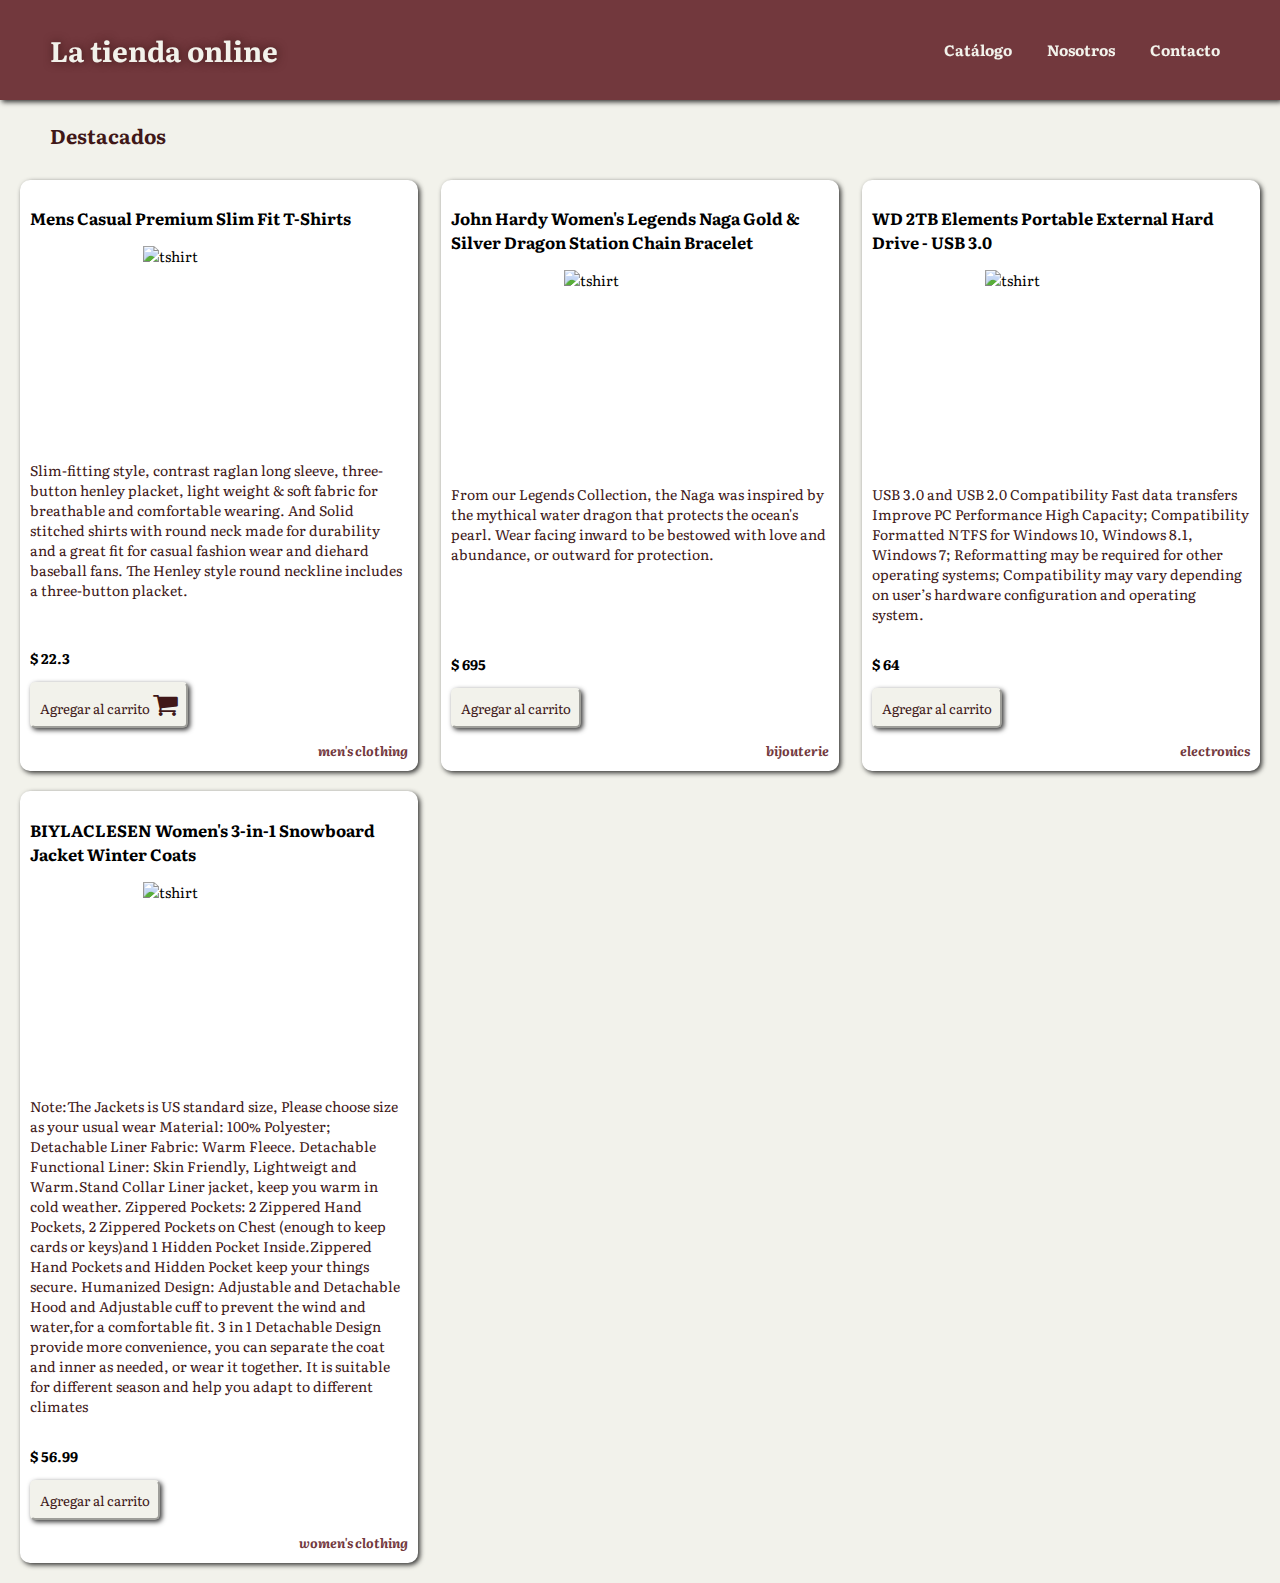
==== index.html @ 32655e82 "Test1 - ecom   Js Front" ====
<!DOCTYPE html>
<html lang="en">
<head>
    <meta charset="UTF-8">
    <meta name="viewport" content="width=device-width, initial-scale=1.0">
    <link rel="stylesheet" href="style.css">
    <link rel="preconnect" href="https://fonts.googleapis.com">
    <link rel="preconnect" href="https://fonts.gstatic.com" crossorigin>
    <link href="https://fonts.googleapis.com/css2?family=Literata:ital,opsz,wght@0,7..72,200..900;1,7..72,200..900&family=Montserrat:ital,wght@0,100..900;1,100..900&family=Quicksand:wght@300..700&display=swap" rel="stylesheet">

    <link rel="icon" type="image/x-icon" href="/img/shopping_bag_24dp.svg">
    <link rel="stylesheet" href=
    "https://cdnjs.cloudflare.com/ajax/libs/font-awesome/4.7.0/css/font-awesome.min.css">


    <title>Tienda Online</title>
</head>

<body>
    <header>
    <h1 class="tituloppal">La tienda online </h1>
    <nav>
        <ul>
            <li><div class="dropdown"><p>Catálogo</p>
                <div class="contenido">
                    <a href="mujeres.html">Indumentaria Femenina</a>
                    <a href="hombres.html">Indumentaria Masculina</a>
                    <a href="electronics.html">Tecnologia</a>
                    <a href="joyeria.html">Joyería</a>
                   
                </div> 


                </div></li>
            <li><a href="#nosotros">Nosotros</a></li>
            <li><a href="/contacto.html">Contacto</a></li>
        </ul>
    </nav>
        
 </header>

    <p class="titDisplay">Destacados</p>


    <div class="contenedor">

         <div class="productoCard">
            <h3 id="nombreproducto">Mens Casual Premium Slim Fit T-Shirts</h3> 
            <img src="https://fakestoreapi.com/img/71-3HjGNDUL._AC_SY879._SX._UX._SY._UY_.jpg" alt="tshirt" id="imgprodu">
            <p class="descripcion">Slim-fitting style, contrast raglan long sleeve, three-button henley placket, light weight & soft fabric for breathable and comfortable wearing. And Solid stitched shirts with round neck made for durability and a great fit for casual fashion wear and diehard baseball fans. The Henley style round neckline includes a three-button placket.
    </p>
            <p class="precio">$ 22.3</p>    
        

            <div class="footercontenedor">
            
                <button>Agregar al carrito <i class="fa fa-shopping-cart fa-2x" aria-hidden="true"></i></button>
                <p class="categoria">men's clothing</p>
                
            </div>

                

         </div>   


         <div class="productoCard">
            <h3 id="nombreproducto">John Hardy Women's Legends Naga Gold & Silver Dragon Station Chain Bracelet</h3> 
            <img src="https://fakestoreapi.com/img/71pWzhdJNwL._AC_UL640_QL65_ML3_.jpg" alt="tshirt" id="imgprodu">
            <p class="descripcion">From our Legends Collection, the Naga was inspired by the mythical water dragon that protects the ocean's pearl. Wear facing inward to be bestowed with love and abundance, or outward for protection.</p>
            <p class="precio"> $ 695</p>    
           


            <div class="footercontenedor">
            
                <button> Agregar al carrito</button>
                <p class="categoria">bijouterie</p>
                
            </div>

                

         </div>
         
         


         <div class="productoCard">
            <h3 id="nombreproducto">WD 2TB Elements Portable External Hard Drive - USB 3.0</h3> 
            <img src="https://fakestoreapi.com/img/61IBBVJvSDL._AC_SY879_.jpg" alt="tshirt" id="imgprodu">
            <p class="descripcion">USB 3.0 and USB 2.0 Compatibility Fast data transfers Improve PC Performance High Capacity; Compatibility Formatted NTFS for Windows 10, Windows 8.1, Windows 7; Reformatting may be required for other operating systems; Compatibility may vary depending on user’s hardware configuration and operating system.</p>
            <p class="precio">$ 64</p>    
       


            <div class="footercontenedor">
            
                <button> Agregar al carrito</button>
                <p class="categoria">electronics</p>
                
            </div>

                

         </div>   


         <div class="productoCard">
            <h3 id="nombreproducto">BIYLACLESEN Women's 3-in-1 Snowboard Jacket Winter Coats</h3> 
            <img src="https://fakestoreapi.com/img/51Y5NI-I5jL._AC_UX679_.jpg" alt="tshirt" id="imgprodu">
            <p class="descripcion">Note:The Jackets is US standard size, Please choose size as your usual wear Material: 100% Polyester; Detachable Liner Fabric: Warm Fleece. Detachable Functional Liner: Skin Friendly, Lightweigt and Warm.Stand Collar Liner jacket, keep you warm in cold weather. Zippered Pockets: 2 Zippered Hand Pockets, 2 Zippered Pockets on Chest (enough to keep cards or keys)and 1 Hidden Pocket Inside.Zippered Hand Pockets and Hidden Pocket keep your things secure. Humanized Design: Adjustable and Detachable Hood and Adjustable cuff to prevent the wind and water,for a comfortable fit. 3 in 1 Detachable Design provide more convenience, you can separate the coat and inner as needed, or wear it together. It is suitable for different season and help you adapt to different climates</p>
            <p class="precio">$ 56.99</p>    
            
            <div class="footercontenedor">
            
                <button> Agregar al carrito</button>
                <p class="categoria">women's clothing</p>

            </div>

            
           
                

         </div>   

















    </div>




    
</body>
</html>
---- style.css ----
:root{
    
    /* paleta de colores */

  --texto: #401818;
  --bgGeneral:#F2F2EB;  
  --bgCard: #A8644B;
  --navbarC:  #72383D;
 

}



body{
  font-family:"Literata";
  font-size: 14px;
  margin: 0; 
  background-color:var(--bgGeneral); 
}

header {
    display: flex;
    justify-content: space-between;
    align-items: center;
    padding: 10px 50px;
    background-color: var(--navbarC);
    color:var(--texto);
    box-shadow: 2px 2px 5px hsla(0, 0%,0%, 0.8);
    position: sticky;
    top: 0;
    z-index: 100;
}

.tituloppal{
    color: var(--bgGeneral);
    text-shadow: var(--texto) 1px 0 10px;
}
.tituloppal a{
    text-decoration: none;
    color: var(--bgGeneral);
}

nav ul {
    list-style: none;
    display: flex; /* Flexbox para alinear horizontalmente los <li> */
    gap: 15px;    /* Espacio entre los <li> */
    padding: 0;
    margin: 0;
}

nav p{

    color:var(--bgGeneral);
    text-decoration: none;
    padding: 5px 10px;
    font-weight: bold;
    font-size: 15px;
    cursor: pointer;
        
}

.dropdown a{
    display: block;
    text-decoration: none;
    padding: 10px 15px;



}

.dropdown .contenido{
    display: none;
    background-color:var(--navbarC);
    position: absolute;
    min-width: 100px;
    box-shadow: 2px 2px 5px hsla(0, 0%,0%, 0.8);



}

.dropdown:hover .contenido{
    display: block;

    

}

nav p:hover{
    background-color: var(--texto);
    border-radius: 4px;

}


nav ul li {
    display: flex; /* Alineación en el centro de cada <li> */
    align-items: center;
    color:var(--texto);
}

nav ul li a {
    color: var(--bgGeneral);
    text-decoration: none;
    padding: 5px 10px;
    font-weight: bold;
    font-size: 15px;
}


nav ul li a:hover {
    background-color:var(--texto);
    border-radius: 4px;
}

.titDisplay{
    margin: 0;
    margin-left: 50px;
    margin-top: 20px;
    margin-bottom: 10px;
    font-size: 20px;
    font-weight: 700;
    color:var(--texto);
    background-color:var(--bgGeneral);

}



.contenedor {
    display: flex;
    flex-wrap: wrap;
    justify-content: space-between;
    padding: 10px;
    background-color:var(--bgGeneral);



}

.productoCard{
    background-color:white;
    display: flex;
    flex-direction: column;
    width: 30%;
    padding: 10px;
    margin: 10px;
    border-radius: 10px;
    box-shadow: 2px 2px 5px hsla(0, 0%,0%, 0.8);
  
}

.productoCard img{
 height: 200px;
 width: 180px;
 padding-left: 30%;
}


.productoCard .precio{
  color: black;
  font-size: 14px;
  font-weight: bolder;
 

} 

.productoCard .categoria{
  font-style: italic;
  font-weight: bolder;
  color: var(--navbarC);
  font-size: small;
  text-align: right;
  margin-bottom: 1px;
}

.productoCard .descripcion{
   color: var(--texto); 
   flex-grow: 1; /* El texto de descripción toma el espacio sobrante */
   margin-bottom: 16px;
   overflow: hidden;
}

.productoCard button{
  background-color: var(--bgGeneral);
  border-color:var(--bgGeneral);
  border-radius: 5px;
  color: var(--texto);
  font-family: inherit;
  padding: 8px;
  cursor: pointer;
  box-shadow: 2px 2px 5px hsla(0, 0%,0%, 0.8);  
}

.productoCard button:hover{
    font-weight: bold;
}

.subBtn{
    background-color: var(--bgGeneral);
    border-color:var(--bgGeneral);
    color: var(--texto);
    font-family: inherit;
    padding: 8px;
    cursor: pointer;
    box-shadow: 2px 2px 5px hsla(0, 0%,0%, 0.8);  
   


}

.subBtn:hover{
    font-weight: bold;
    
}

form input{
    margin-bottom: 5px;
}

form textarea{
    width: 80%;
}




/* pantallas más pequeñas */

@media screen and (max-width: 768px) {

.productoCard{
  width: 100%;  
}



nav ul {
    display:flex;
    flex-direction: column;
    padding: auto;
}
nav p{
  margin: 0;  
}
.titDisplay{
   margin-left: 0; 
   text-align:center

}

}

@media (min-width: 768px) and (max-width: 1200px){


    .productoCard{
        width: 55%;
        margin-left: 25%;  
      }

      .titDisplay{
        margin-left: 0; 
        text-align:center
     
     }  
      


}
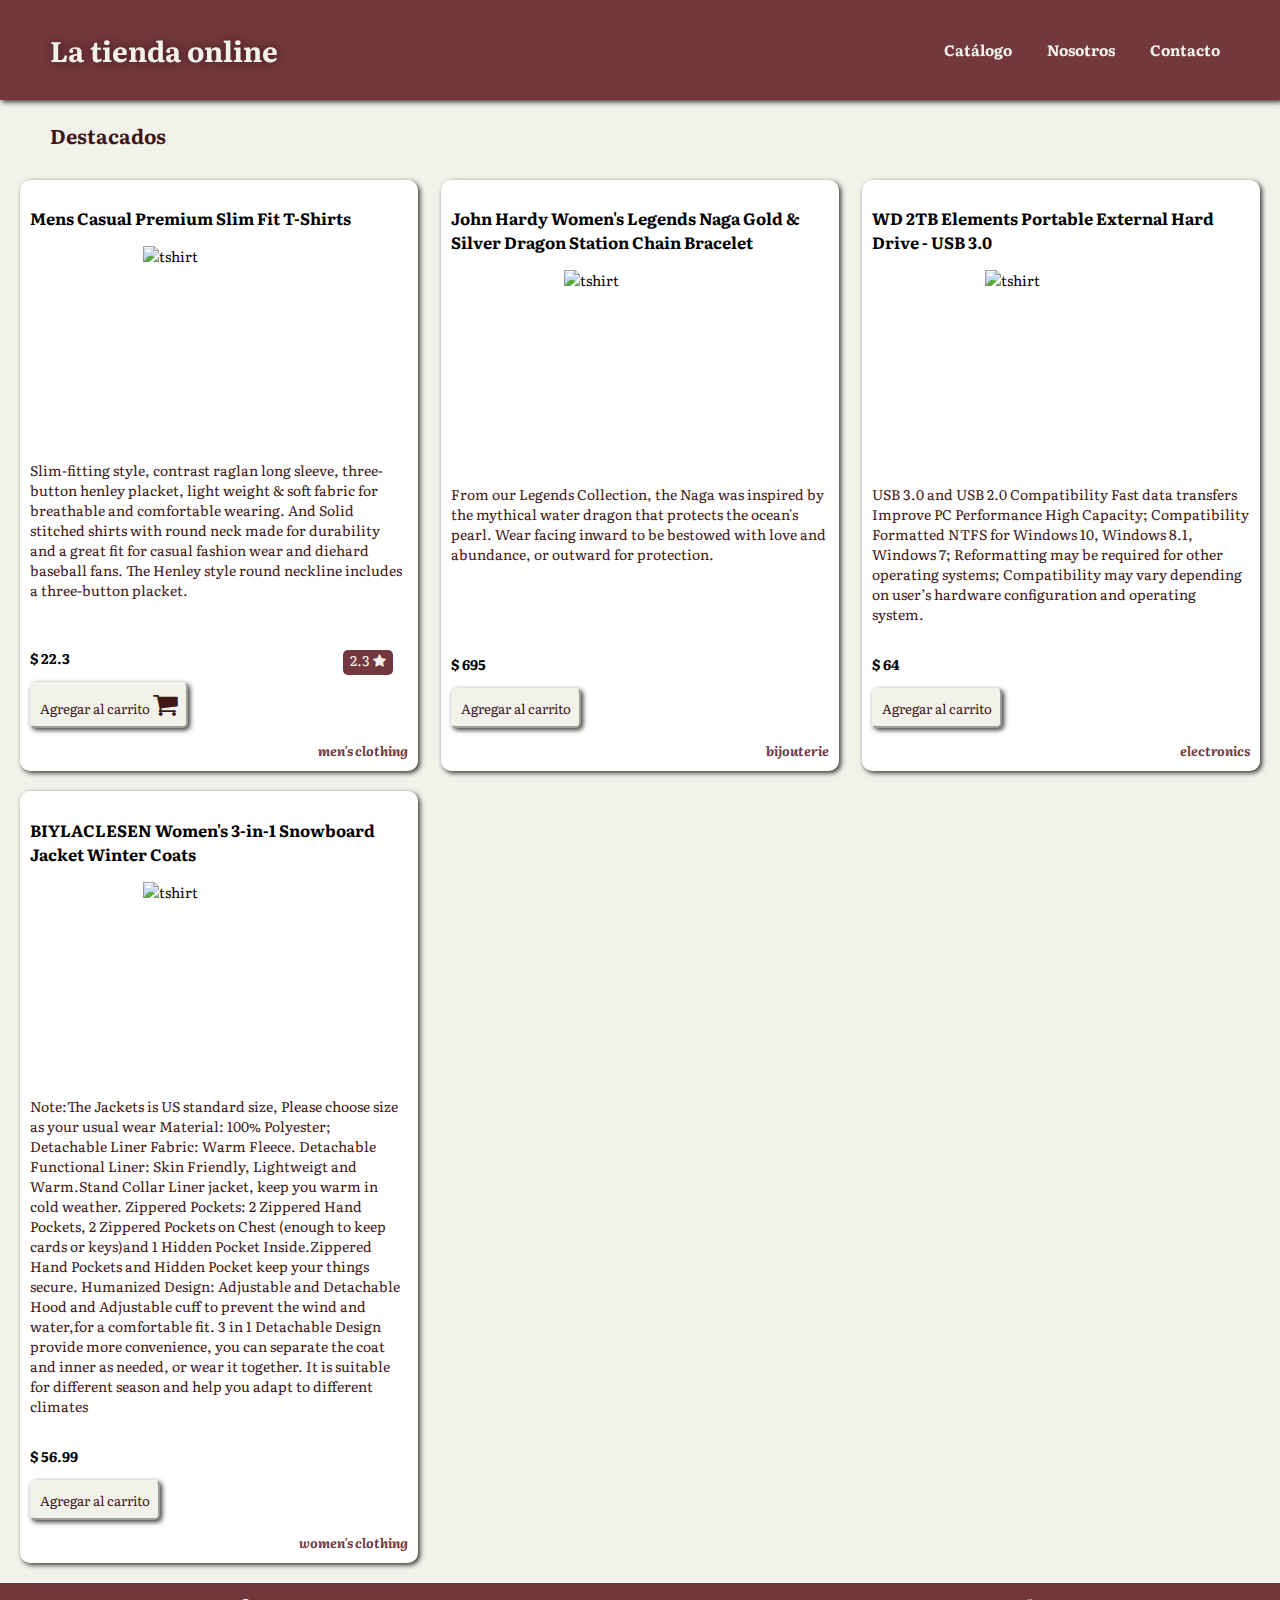
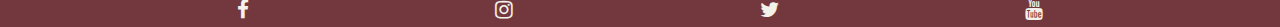
==== commit 1a703051: "Se agregaron mas secciones" ====
--- a/index.html
+++ b/index.html
@@ -7,8 +7,7 @@
     <link rel="preconnect" href="https://fonts.googleapis.com">
     <link rel="preconnect" href="https://fonts.gstatic.com" crossorigin>
     <link href="https://fonts.googleapis.com/css2?family=Literata:ital,opsz,wght@0,7..72,200..900;1,7..72,200..900&family=Montserrat:ital,wght@0,100..900;1,100..900&family=Quicksand:wght@300..700&display=swap" rel="stylesheet">
-
-    <link rel="icon" type="image/x-icon" href="/img/shopping_bag_24dp.svg">
+    <link rel="icon" href="img/shopping_bag_24dp.svg" sizes="any" type="image/svg+xml">
     <link rel="stylesheet" href=
     "https://cdnjs.cloudflare.com/ajax/libs/font-awesome/4.7.0/css/font-awesome.min.css">
 
@@ -32,8 +31,8 @@
 
 
                 </div></li>
-            <li><a href="#nosotros">Nosotros</a></li>
-            <li><a href="/contacto.html">Contacto</a></li>
+            <li><a href="nosotros.html">Nosotros</a></li>
+            <li><a href="contacto.html">Contacto</a></li>
         </ul>
     </nav>
         
@@ -49,8 +48,14 @@
             <img src="https://fakestoreapi.com/img/71-3HjGNDUL._AC_SY879._SX._UX._SY._UY_.jpg" alt="tshirt" id="imgprodu">
             <p class="descripcion">Slim-fitting style, contrast raglan long sleeve, three-button henley placket, light weight & soft fabric for breathable and comfortable wearing. And Solid stitched shirts with round neck made for durability and a great fit for casual fashion wear and diehard baseball fans. The Henley style round neckline includes a three-button placket.
     </p>
+
+           <div class="linea">
             <p class="precio">$ 22.3</p>    
-        
+            <div class="rev"><a href="joyeria.html">2.3 <i class="fa fa-star"></i></a></div>    
+            
+           </div>
+
+           
 
             <div class="footercontenedor">
             
@@ -144,6 +149,15 @@
     </div>
 
 
+    <footer id="sm-footer">
+        <a href="https://www.facebook.com"><i class="fa fa-facebook"></i></a>
+           <a href="https://www.instagram.com"><i class="fa fa-instagram"></i></a>
+           <a href="https://www.twitter.com"><i class="fa fa-twitter"></i></a>
+     <a href="https://youtube.com"><i class="fa fa-youtube"></i></a>
+     
+    </footer>
+
+
 
 
     
--- a/style.css
+++ b/style.css
@@ -18,6 +18,7 @@
   font-size: 14px;
   margin: 0; 
   background-color:var(--bgGeneral); 
+  
 }
 
 header {
@@ -135,10 +136,126 @@
     justify-content: space-between;
     padding: 10px;
     background-color:var(--bgGeneral);
-
-
-
-}
+    
+
+
+
+}
+
+
+.contNos{
+        margin:40px;
+        width: 80%;
+        display: grid;
+        grid-template-columns: 1fr 1fr;
+        grid-template-rows: 300px, 300px;
+        gap: 50px;
+        margin-bottom: 100px;
+        align-self: center;
+        justify-self: center;
+        padding: 15px;
+        
+      }
+
+ 
+            
+ .contNos .txt {
+    
+    
+     padding: 30px;
+     align-self: center;
+     justify-self: center;
+      
+      }
+    
+
+.mapContainer{
+    display: flex;
+    align-self: center;
+    justify-self: center;
+    margin: 0;  
+   
+
+}
+
+.contReviews{
+    display: flex;
+    flex-wrap: wrap;
+    justify-content: space-between;
+    background-color: white;
+    padding: 15px;
+    width: 55%;
+    margin-left: 15px;
+    border-radius: 10px;
+    margin-bottom: 15px;
+    padding-bottom: 55px;
+    
+}
+
+.contReviews h3 {
+  padding-left: 10px;
+}
+
+.cont{
+  display: flex;
+  justify-content: center;
+
+}
+.prodRev{
+  display: grid;
+  grid-template-columns: 1fr 1fr;
+  margin-bottom: 50px;   
+  width: 100%;
+}
+
+.contReviews h3{
+  text-align: center;
+  
+}
+
+
+
+.nombre{
+ font-weight: 700;
+ margin-bottom: 5px;
+}
+
+
+
+.review{
+  padding-top: 55px;
+  gap: 10px;  
+  width: 50%;
+  display: grid;
+  grid-template-areas:  
+  'headRev rating' 
+  'headRev rating'
+  'revTexto revTexto';
+  
+}
+
+.headRev{
+ grid-area: headRev; 
+ 
+ 
+}
+
+.revTexto{
+ grid-area: revTexto;
+ padding-right: 5px;
+  
+}
+
+.rating {
+  grid-area: rating;
+  color: #FFD700; /* Color dorado para las estrellas */
+  font-size: 1.5rem; /* Tamaño de las estrellas */
+  display: flex;
+  align-items: flex-start;
+  gap: 0.2rem;
+  width: 50%;
+}
+
 
 .productoCard{
     background-color:white;
@@ -156,6 +273,35 @@
  height: 200px;
  width: 180px;
  padding-left: 30%;
+}
+
+.productoCard .rev{
+    background-color:var(--navbarC);
+    width: 50px;
+    height: 25px;
+    margin-right: 15px;
+    margin-top: 16px;
+    border-radius: 5px;
+    text-align: center;
+    text-justify: auto;
+    color: var(--bgGeneral);
+    cursor: pointer;
+    
+    
+}
+.rev a{
+  color: var(--bgGeneral);
+  text-decoration: none;
+}
+
+.productoCard .rev:hover{
+    box-shadow: 2px 2px 5px hsla(0, 0%,0%, 0.8);
+    
+
+}
+.txt {
+    padding-right: 1em;
+    padding-left: 2em;
 }
 
 
@@ -198,6 +344,14 @@
     font-weight: bold;
 }
 
+
+.linea {
+    display: flex;
+    justify-content: space-between;
+}
+
+
+
 .subBtn{
     background-color: var(--bgGeneral);
     border-color:var(--bgGeneral);
@@ -224,8 +378,58 @@
     width: 80%;
 }
 
-
-
+.box{
+    width: 400px;
+    height: 276px;
+    background-image: url("/img/shop400x276.jpg");
+    background-size: cover;
+    margin: 0;
+    border: 1px solid var(--navbarC);
+    box-shadow: 2px 2px 5px hsla(0, 0%,0%, 0.8);
+    align-self: center;
+    justify-self: center;
+
+}
+
+.txtimg{
+    position: relative;
+    top: 2px;
+    left:10px;
+    font-family: inherit;
+    font-weight: bold;
+    color: var(--texto);
+    padding-bottom: 0;
+    text-shadow: 2px 2px 5px hsla(0, 0%,0%, 0.4); ;
+
+}
+
+
+#sm-footer {
+    
+    bottom: 0; 
+    background-color: var(--navbarC);
+    width: 100vw; 
+    height: 2.1em; 
+    display: flex;
+    justify-content: space-evenly;
+    font-size: 1.3rem; 
+    
+  }
+  
+  #sm-footer a {
+    color: var(--bgGeneral); 
+    text-decoration: none;
+    padding: 10px; 
+  }
+  
+
+  
+
+
+
+
+
+  
 
 /* pantallas más pequeñas */
 
@@ -235,6 +439,24 @@
   width: 100%;  
 }
 
+.box{
+  margin: 0;  
+  
+}
+
+.contNos{
+  margin:10px;
+  width: 80%;  
+  grid-template-columns: repeat(1,1fr);
+  padding: 0;
+}
+
+.mapContainer{
+     
+    display: flex;
+    margin-left: 25px;
+   
+}
 
 
 nav ul {
@@ -250,6 +472,16 @@
    text-align:center
 
 }
+
+.contReviews{
+  flex-direction: column;
+  width: 75%;
+}
+
+.review{
+  width: 100%;
+}
+
 
 }
 
@@ -266,7 +498,27 @@
         text-align:center
      
      }  
+     .mapContainer{
+  
+        display: flex;
+        margin-left: 300px;
+       
+    }
+    
+     
+
       
+      .contNos{
+        margin:10px;
+        width: 80%;
+        grid-template-columns: 100%;
+        justify-content: center;
+        margin: 0;
+        padding: 0;
+      }
+      
+
+
 
 
 }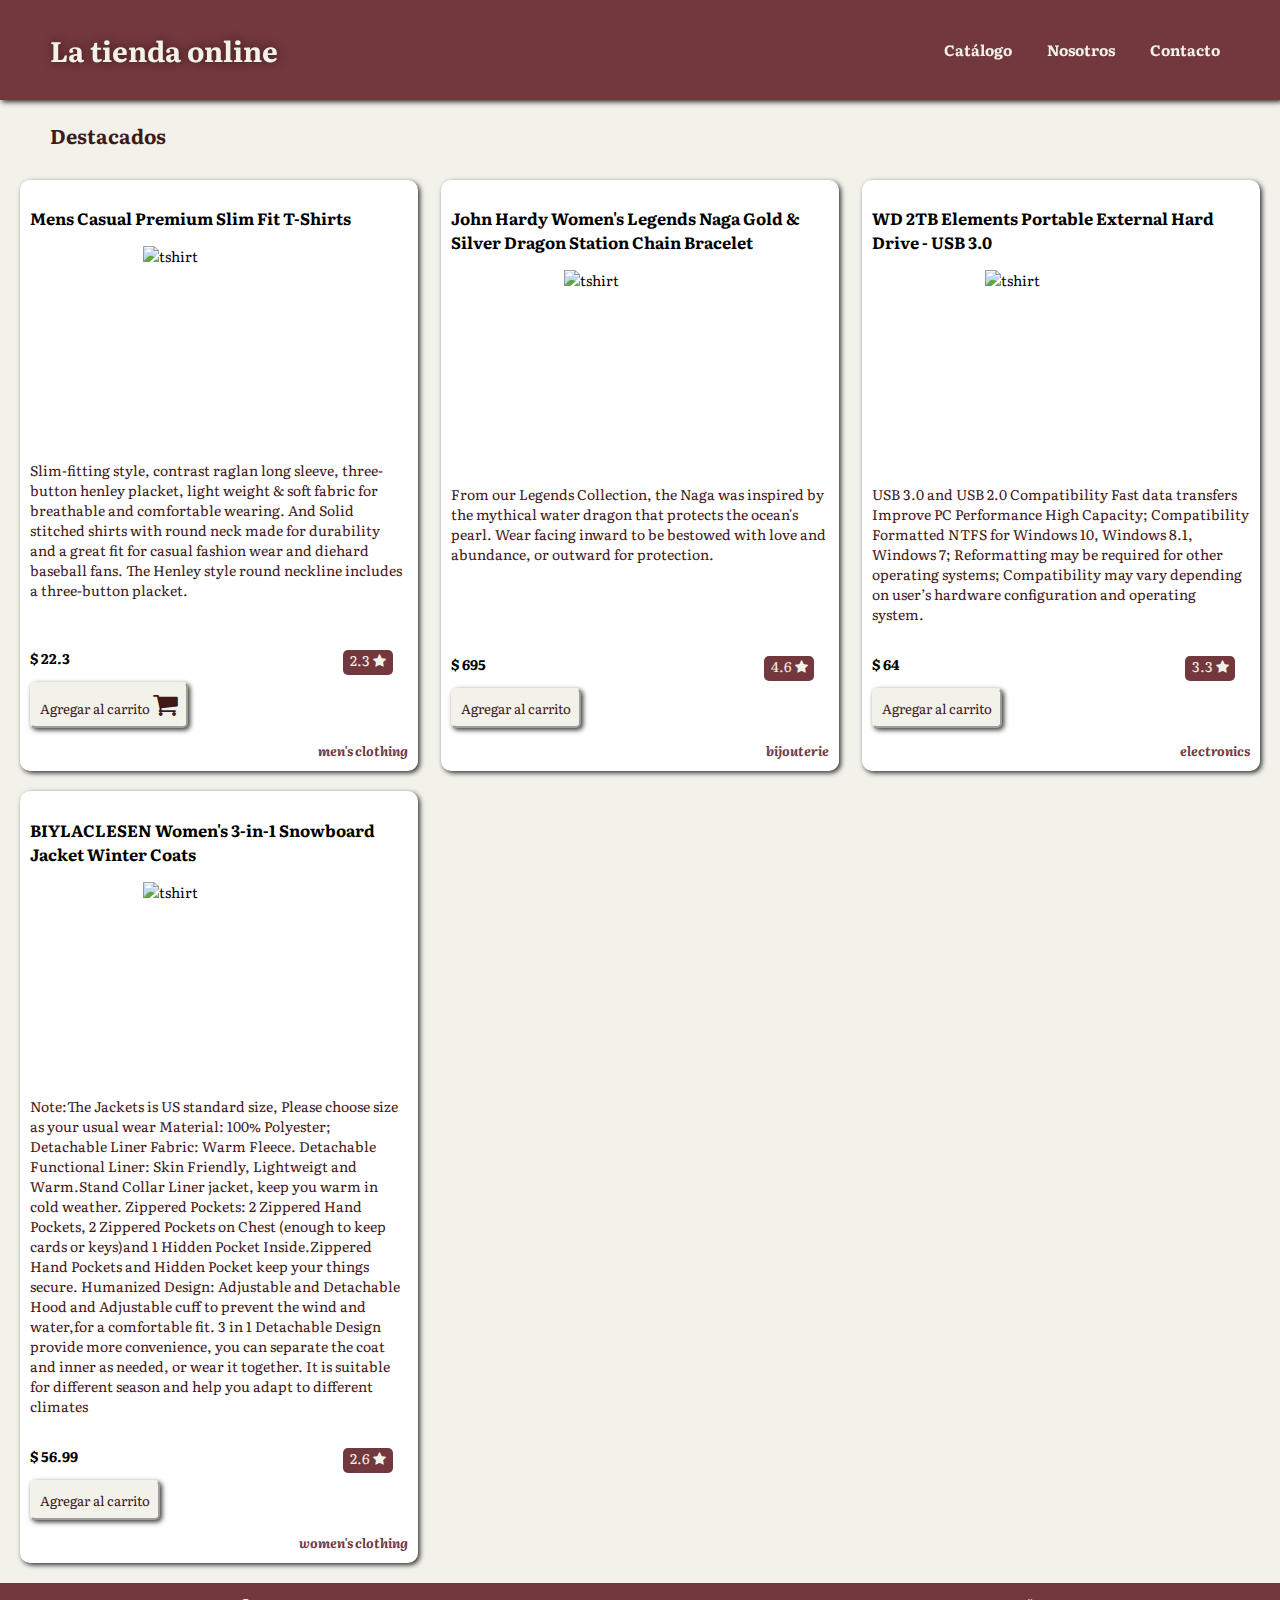
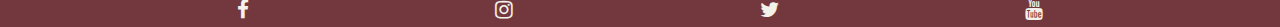
==== commit d55e5d03: "Actualización pre Entrega" ====
--- a/index.html
+++ b/index.html
@@ -51,7 +51,7 @@
 
            <div class="linea">
             <p class="precio">$ 22.3</p>    
-            <div class="rev"><a href="joyeria.html">2.3 <i class="fa fa-star"></i></a></div>    
+            <div class="rev"><a href="reviews.html?id=2">2.3 <i class="fa fa-star"></i></a></div>    
             
            </div>
 
@@ -59,7 +59,7 @@
 
             <div class="footercontenedor">
             
-                <button>Agregar al carrito <i class="fa fa-shopping-cart fa-2x" aria-hidden="true"></i></button>
+                <button onclick="alert('Proximamente')">Agregar al carrito <i class="fa fa-shopping-cart fa-2x" aria-hidden="true"></i></button>
                 <p class="categoria">men's clothing</p>
                 
             </div>
@@ -73,7 +73,12 @@
             <h3 id="nombreproducto">John Hardy Women's Legends Naga Gold & Silver Dragon Station Chain Bracelet</h3> 
             <img src="https://fakestoreapi.com/img/71pWzhdJNwL._AC_UL640_QL65_ML3_.jpg" alt="tshirt" id="imgprodu">
             <p class="descripcion">From our Legends Collection, the Naga was inspired by the mythical water dragon that protects the ocean's pearl. Wear facing inward to be bestowed with love and abundance, or outward for protection.</p>
-            <p class="precio"> $ 695</p>    
+            
+            <div class="linea">
+                <p class="precio">$ 695</p>    
+                <div class="rev"><a href="reviews.html?id=5">4.6 <i class="fa fa-star"></i></a></div>    
+                
+               </div>
            
 
 
@@ -95,7 +100,11 @@
             <h3 id="nombreproducto">WD 2TB Elements Portable External Hard Drive - USB 3.0</h3> 
             <img src="https://fakestoreapi.com/img/61IBBVJvSDL._AC_SY879_.jpg" alt="tshirt" id="imgprodu">
             <p class="descripcion">USB 3.0 and USB 2.0 Compatibility Fast data transfers Improve PC Performance High Capacity; Compatibility Formatted NTFS for Windows 10, Windows 8.1, Windows 7; Reformatting may be required for other operating systems; Compatibility may vary depending on user’s hardware configuration and operating system.</p>
-            <p class="precio">$ 64</p>    
+            <div class="linea">
+                <p class="precio">$ 64</p>    
+                <div class="rev"><a href="reviews.html?id=9">3.3 <i class="fa fa-star"></i></a></div>    
+                
+            </div>
        
 
 
@@ -115,7 +124,11 @@
             <h3 id="nombreproducto">BIYLACLESEN Women's 3-in-1 Snowboard Jacket Winter Coats</h3> 
             <img src="https://fakestoreapi.com/img/51Y5NI-I5jL._AC_UX679_.jpg" alt="tshirt" id="imgprodu">
             <p class="descripcion">Note:The Jackets is US standard size, Please choose size as your usual wear Material: 100% Polyester; Detachable Liner Fabric: Warm Fleece. Detachable Functional Liner: Skin Friendly, Lightweigt and Warm.Stand Collar Liner jacket, keep you warm in cold weather. Zippered Pockets: 2 Zippered Hand Pockets, 2 Zippered Pockets on Chest (enough to keep cards or keys)and 1 Hidden Pocket Inside.Zippered Hand Pockets and Hidden Pocket keep your things secure. Humanized Design: Adjustable and Detachable Hood and Adjustable cuff to prevent the wind and water,for a comfortable fit. 3 in 1 Detachable Design provide more convenience, you can separate the coat and inner as needed, or wear it together. It is suitable for different season and help you adapt to different climates</p>
-            <p class="precio">$ 56.99</p>    
+            <div class="linea">
+                <p class="precio">$ 56.99</p>    
+                <div class="rev"><a href="reviews.html?id=15">2.6 <i class="fa fa-star"></i></a></div>    
+                
+               </div>    
             
             <div class="footercontenedor">
             
--- a/style.css
+++ b/style.css
@@ -203,7 +203,7 @@
 }
 .prodRev{
   display: grid;
-  grid-template-columns: 1fr 1fr;
+  grid-template-columns: 2fr 1fr;
   margin-bottom: 50px;   
   width: 100%;
 }
@@ -211,6 +211,11 @@
 .contReviews h3{
   text-align: center;
   
+}
+
+.contReviews #imgprodu{
+  padding: 1em;
+  justify-self: center;
 }
 
 
@@ -224,7 +229,6 @@
 
 .review{
   padding-top: 55px;
-  gap: 10px;  
   width: 50%;
   display: grid;
   grid-template-areas:  
@@ -242,7 +246,9 @@
 
 .revTexto{
  grid-area: revTexto;
- padding-right: 5px;
+ margin-right: 15px;
+ 
+
   
 }
 
@@ -365,7 +371,30 @@
 
 }
 
-.subBtn:hover{
+.subBtn2{
+  background-color: var(--bgGeneral);
+  border-color:var(--bgGeneral);
+  width: 45px;
+  color: var(--texto);
+  text-decoration: none;
+  font-family: inherit;
+  padding: 8px;
+  cursor: pointer;
+  box-shadow: 2px 2px 5px hsla(0, 0%,0%, 0.8);  
+
+}
+
+.subBtn2 a{
+  text-decoration: none;
+  color: var(--texto);
+  
+}
+
+.subBtn2:hover{
+  font-weight: bold;  
+}
+
+.subBtn :hover{
     font-weight: bold;
     
 }
@@ -381,7 +410,7 @@
 .box{
     width: 400px;
     height: 276px;
-    background-image: url("/img/shop400x276.jpg");
+    background-image: url("./img/shop400x276.jpg");
     background-size: cover;
     margin: 0;
     border: 1px solid var(--navbarC);
@@ -446,17 +475,11 @@
 
 .contNos{
   margin:10px;
-  width: 80%;  
+  width: 100%;  
   grid-template-columns: repeat(1,1fr);
   padding: 0;
 }
 
-.mapContainer{
-     
-    display: flex;
-    margin-left: 25px;
-   
-}
 
 
 nav ul {
@@ -510,7 +533,7 @@
       
       .contNos{
         margin:10px;
-        width: 80%;
+        width: 100%;
         grid-template-columns: 100%;
         justify-content: center;
         margin: 0;
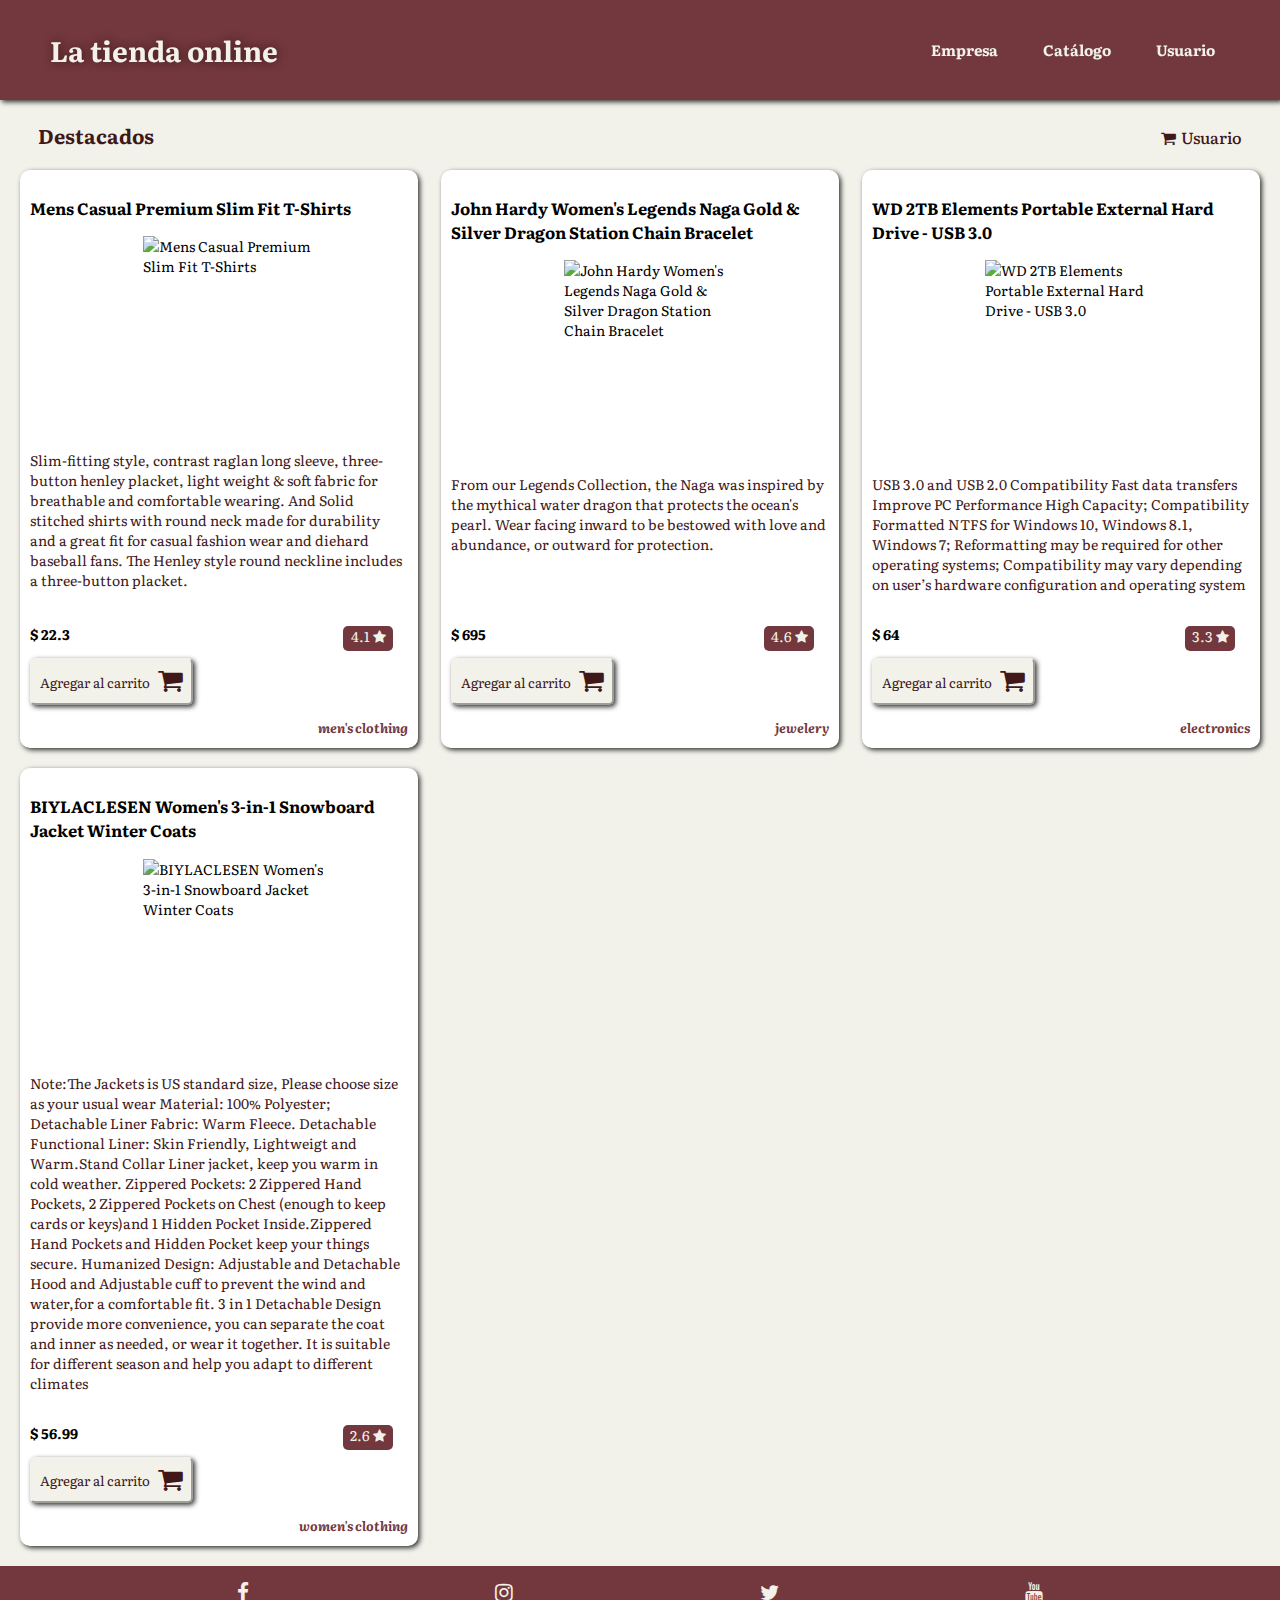
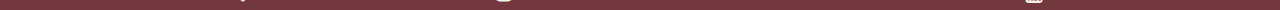
==== commit 7c4e88ae: "Actualización entrega" ====
--- a/index.html
+++ b/index.html
@@ -16,132 +16,54 @@
 </head>
 
 <body>
-    <header>
+   <header>
     <h1 class="tituloppal">La tienda online </h1>
+    
     <nav>
         <ul>
-            <li><div class="dropdown"><p>Catálogo</p>
+            <li><div class="dropdown"><p>Empresa</p>
                 <div class="contenido">
-                    <a href="mujeres.html">Indumentaria Femenina</a>
-                    <a href="hombres.html">Indumentaria Masculina</a>
-                    <a href="electronics.html">Tecnologia</a>
-                    <a href="joyeria.html">Joyería</a>
+                    <a href="nosotros.html">Nosotros</a>
+                    <a href="contacto.html">Contacto</a>
+                
                    
                 </div> 
 
+                
 
                 </div></li>
-            <li><a href="nosotros.html">Nosotros</a></li>
-            <li><a href="contacto.html">Contacto</a></li>
-        </ul>
+                <li><div class="dropdown"><p>Catálogo</p>
+                    <div class="contenido"> 
+                        <a href="mujeres.html">Indumentaria Femenina</a>
+                        <a href="hombres.html">Indumentaria Masculina</a>
+                        <a href="electronics.html">Tecnologia</a>
+                        <a href="joyeria.html">Joyería</a>
+                       
+                    </div> 
+    
+                    
+    
+                    </div></li>    
+           
+               <li><div class="dropdown"><p></i>Usuario</p>
+                <div class="contenido">
+                    <p onclick="carro()">Mi carrito</p>
+                    <a href="login.html">Log in</a>
+                    <p onclick="salir()" id="salir">Salir</p>
+                   
+                </div> 
+
+                
+
+                </div></li>
+           
     </nav>
         
  </header>
-
+ <div class="encabezado">
     <p class="titDisplay">Destacados</p>
-
-
-    <div class="contenedor">
-
-         <div class="productoCard">
-            <h3 id="nombreproducto">Mens Casual Premium Slim Fit T-Shirts</h3> 
-            <img src="https://fakestoreapi.com/img/71-3HjGNDUL._AC_SY879._SX._UX._SY._UY_.jpg" alt="tshirt" id="imgprodu">
-            <p class="descripcion">Slim-fitting style, contrast raglan long sleeve, three-button henley placket, light weight & soft fabric for breathable and comfortable wearing. And Solid stitched shirts with round neck made for durability and a great fit for casual fashion wear and diehard baseball fans. The Henley style round neckline includes a three-button placket.
-    </p>
-
-           <div class="linea">
-            <p class="precio">$ 22.3</p>    
-            <div class="rev"><a href="reviews.html?id=2">2.3 <i class="fa fa-star"></i></a></div>    
-            
-           </div>
-
-           
-
-            <div class="footercontenedor">
-            
-                <button onclick="alert('Proximamente')">Agregar al carrito <i class="fa fa-shopping-cart fa-2x" aria-hidden="true"></i></button>
-                <p class="categoria">men's clothing</p>
-                
-            </div>
-
-                
-
-         </div>   
-
-
-         <div class="productoCard">
-            <h3 id="nombreproducto">John Hardy Women's Legends Naga Gold & Silver Dragon Station Chain Bracelet</h3> 
-            <img src="https://fakestoreapi.com/img/71pWzhdJNwL._AC_UL640_QL65_ML3_.jpg" alt="tshirt" id="imgprodu">
-            <p class="descripcion">From our Legends Collection, the Naga was inspired by the mythical water dragon that protects the ocean's pearl. Wear facing inward to be bestowed with love and abundance, or outward for protection.</p>
-            
-            <div class="linea">
-                <p class="precio">$ 695</p>    
-                <div class="rev"><a href="reviews.html?id=5">4.6 <i class="fa fa-star"></i></a></div>    
-                
-               </div>
-           
-
-
-            <div class="footercontenedor">
-            
-                <button> Agregar al carrito</button>
-                <p class="categoria">bijouterie</p>
-                
-            </div>
-
-                
-
-         </div>
-         
-         
-
-
-         <div class="productoCard">
-            <h3 id="nombreproducto">WD 2TB Elements Portable External Hard Drive - USB 3.0</h3> 
-            <img src="https://fakestoreapi.com/img/61IBBVJvSDL._AC_SY879_.jpg" alt="tshirt" id="imgprodu">
-            <p class="descripcion">USB 3.0 and USB 2.0 Compatibility Fast data transfers Improve PC Performance High Capacity; Compatibility Formatted NTFS for Windows 10, Windows 8.1, Windows 7; Reformatting may be required for other operating systems; Compatibility may vary depending on user’s hardware configuration and operating system.</p>
-            <div class="linea">
-                <p class="precio">$ 64</p>    
-                <div class="rev"><a href="reviews.html?id=9">3.3 <i class="fa fa-star"></i></a></div>    
-                
-            </div>
-       
-
-
-            <div class="footercontenedor">
-            
-                <button> Agregar al carrito</button>
-                <p class="categoria">electronics</p>
-                
-            </div>
-
-                
-
-         </div>   
-
-
-         <div class="productoCard">
-            <h3 id="nombreproducto">BIYLACLESEN Women's 3-in-1 Snowboard Jacket Winter Coats</h3> 
-            <img src="https://fakestoreapi.com/img/51Y5NI-I5jL._AC_UX679_.jpg" alt="tshirt" id="imgprodu">
-            <p class="descripcion">Note:The Jackets is US standard size, Please choose size as your usual wear Material: 100% Polyester; Detachable Liner Fabric: Warm Fleece. Detachable Functional Liner: Skin Friendly, Lightweigt and Warm.Stand Collar Liner jacket, keep you warm in cold weather. Zippered Pockets: 2 Zippered Hand Pockets, 2 Zippered Pockets on Chest (enough to keep cards or keys)and 1 Hidden Pocket Inside.Zippered Hand Pockets and Hidden Pocket keep your things secure. Humanized Design: Adjustable and Detachable Hood and Adjustable cuff to prevent the wind and water,for a comfortable fit. 3 in 1 Detachable Design provide more convenience, you can separate the coat and inner as needed, or wear it together. It is suitable for different season and help you adapt to different climates</p>
-            <div class="linea">
-                <p class="precio">$ 56.99</p>    
-                <div class="rev"><a href="reviews.html?id=15">2.6 <i class="fa fa-star"></i></a></div>    
-                
-               </div>    
-            
-            <div class="footercontenedor">
-            
-                <button> Agregar al carrito</button>
-                <p class="categoria">women's clothing</p>
-
-            </div>
-
-            
-           
-                
-
-         </div>   
+    <p class="user" id="user"><i class="fa fa-shopping-cart" style="margin-right: 5px;"></i>Usuario</p>
+</div>   
 
 
 
@@ -150,6 +72,76 @@
 
 
 
+    
+</body>
+
+<script src="funciones.js"></script>
+
+
+
+
+<script>
+ obtenerActual();
+
+ let prdctsJSON =[
+        {
+        "id": 2,
+        "title": "Mens Casual Premium Slim Fit T-Shirts ",
+        "price": 22.3,
+        "description": "Slim-fitting style, contrast raglan long sleeve, three-button henley placket, light weight & soft fabric for breathable and comfortable wearing. And Solid stitched shirts with round neck made for durability and a great fit for casual fashion wear and diehard baseball fans. The Henley style round neckline includes a three-button placket.",
+        "category": "men's clothing",
+        "image": "https://fakestoreapi.com/img/71-3HjGNDUL._AC_SY879._SX._UX._SY._UY_.jpg",
+        "rating": {
+        "rate": 4.1,
+        "count": 259
+        }
+        },
+        
+        {
+        "id": 5,
+        "title": "John Hardy Women's Legends Naga Gold & Silver Dragon Station Chain Bracelet",
+        "price": 695,
+        "description": "From our Legends Collection, the Naga was inspired by the mythical water dragon that protects the ocean's pearl. Wear facing inward to be bestowed with love and abundance, or outward for protection.",
+        "category": "jewelery",
+        "image": "https://fakestoreapi.com/img/71pWzhdJNwL._AC_UL640_QL65_ML3_.jpg",
+        "rating": {
+        "rate": 4.6,
+        "count": 400
+        }
+        },
+        {
+        "id": 9,
+        "title": "WD 2TB Elements Portable External Hard Drive - USB 3.0 ",
+        "price": 64,
+        "description": "USB 3.0 and USB 2.0 Compatibility Fast data transfers Improve PC Performance High Capacity; Compatibility Formatted NTFS for Windows 10, Windows 8.1, Windows 7; Reformatting may be required for other operating systems; Compatibility may vary depending on user’s hardware configuration and operating system",
+        "category": "electronics",
+        "image": "https://fakestoreapi.com/img/61IBBVJvSDL._AC_SY879_.jpg",
+        "rating": {
+        "rate": 3.3,
+        "count": 203
+        }
+        },
+        {
+        "id": 15,
+        "title": "BIYLACLESEN Women's 3-in-1 Snowboard Jacket Winter Coats",
+        "price": 56.99,
+        "description": "Note:The Jackets is US standard size, Please choose size as your usual wear Material: 100% Polyester; Detachable Liner Fabric: Warm Fleece. Detachable Functional Liner: Skin Friendly, Lightweigt and Warm.Stand Collar Liner jacket, keep you warm in cold weather. Zippered Pockets: 2 Zippered Hand Pockets, 2 Zippered Pockets on Chest (enough to keep cards or keys)and 1 Hidden Pocket Inside.Zippered Hand Pockets and Hidden Pocket keep your things secure. Humanized Design: Adjustable and Detachable Hood and Adjustable cuff to prevent the wind and water,for a comfortable fit. 3 in 1 Detachable Design provide more convenience, you can separate the coat and inner as needed, or wear it together. It is suitable for different season and help you adapt to different climates",
+        "category": "women's clothing",
+        "image": "https://fakestoreapi.com/img/51Y5NI-I5jL._AC_UX679_.jpg",
+        "rating": {
+        "rate": 2.6,
+        "count": 235
+        }
+        },
+       
+        ]
+ 
+let prdcts = formatearProductos (prdctsJSON);
+generarEstructuraProductos(prdcts);
+
+
+
+  
 
 
 
@@ -157,22 +149,5 @@
 
 
 
-
-
-    </div>
-
-
-    <footer id="sm-footer">
-        <a href="https://www.facebook.com"><i class="fa fa-facebook"></i></a>
-           <a href="https://www.instagram.com"><i class="fa fa-instagram"></i></a>
-           <a href="https://www.twitter.com"><i class="fa fa-twitter"></i></a>
-     <a href="https://youtube.com"><i class="fa fa-youtube"></i></a>
-     
-    </footer>
-
-
-
-
-    
-</body>
+</script>
 </html>--- a/style.css
+++ b/style.css
@@ -62,12 +62,25 @@
         
 }
 
-.dropdown a{
+.dropdown a {
     display: block;
     text-decoration: none;
     padding: 10px 15px;
-
-
+}
+
+.dropdown p {
+  display: block;
+  padding: 10px 15px;
+  margin: 0;
+}
+
+
+
+
+
+#salir{
+  margin: 0;
+  padding: 10px 15px;
 
 }
 
@@ -117,14 +130,38 @@
 }
 
 .titDisplay{
-    margin: 0;
-    margin-left: 50px;
+    margin: 0;  
     margin-top: 20px;
-    margin-bottom: 10px;
     font-size: 20px;
     font-weight: 700;
     color:var(--texto);
     background-color:var(--bgGeneral);
+
+}
+
+
+.user{
+
+    margin: 0;  
+    margin-top: 25px;
+    font-size: 16px;
+    font-weight: 500;
+    color:var(--texto);
+    background-color:var(--bgGeneral);
+
+
+}
+
+
+
+
+
+.encabezado{
+ 
+  display: flex;
+  justify-content: space-between;
+  padding-right: 3%;
+  padding-left: 3%;
 
 }
 
@@ -311,6 +348,9 @@
 }
 
 
+
+
+
 .productoCard .precio{
   color: black;
   font-size: 14px;
@@ -450,27 +490,131 @@
     text-decoration: none;
     padding: 10px; 
   }
-  
-
-  
-
-
-
-
+
+/* Estilos del modal */
+.modal {
+  display: none;
+  position: fixed;
+  z-index: 1;
+  left: 0;
+  top: 0;
+  width: 100%;
+  height: 100%;
+  overflow: auto;
+  background-color: rgba(242, 242, 235,0.4);
+
+}
+
+.modal-content {
+  background-color:white;
+  color: #401818;
+  margin: 15% auto;
+  padding: 20px;
+  border: 1px solid #888;
+  width: 80%;
+  max-width: 600px;
+  border-radius: 10px;
+  /* box-shadow: 0 5px 15px rgba(0, 0, 0, 0.3); */
+  box-shadow: 2px 2px 5px hsla(0, 0%,0%, 0.8);
+  
+}
+
+.items-contenedor{
+  max-height: 400px; /* Altura máxima del contenedor del carrito */ 
+  overflow-y: auto; /* Permite el desplazamiento vertical */
+}
+
+
+
+.modal h4.nombreproducto{
+  padding: 0;
+  margin: 0;
+}
+
+.modal h4.nombreproducto2{
+  padding: 0;
+  margin: 0;
+  width: 30%;
+}
+
+.modal h2.nombreproductoT{
+  cursor: pointer;
+}
+
+
+.close {
+  color: #aaa;
+  float: right;
+  font-size: 28px;
+  font-weight: bold;
+}
+
+.close:hover,
+.close:focus {
+  color: black;
+  text-decoration: none;
+  cursor: pointer;
+}
+
+/* Estilos del carrito de compras */
+.cart-item {
+  display: flex;
+  justify-content: space-between;
+  align-items: center;
+  padding: 10px 0;
+}
+
+#checkout-button {
+  margin-top: 20px;
+  font-family: inherit;
+  font-size: 14px;
+  padding: 10px 20px;
+  background-color: var(--bgGeneral);
+  color: inherit;
+  border-color: var(--bgGeneral);
+  cursor: pointer;
+  box-shadow: 2px 2px 5px hsla(0, 0%,0%, 0.8);  
+}
+
+#checkout-button:hover {
+  font-weight: bold;  
+}
+
+
+#quantity1{
+  font-family: inherit;
+  text-align: center;
+  width: 50px;
+}
+
+
+
+
+
+  
+
+  
 
   
 
 /* pantallas más pequeñas */
 
-@media screen and (max-width: 768px) {
+@media screen and (max-width: 600px) {
+
+
+
 
 .productoCard{
   width: 100%;  
 }
 
 .box{
-  margin: 0;  
-  
+  width: 80%; 
+  
+}
+
+.txt{
+  margin: 0;
 }
 
 .contNos{
@@ -485,10 +629,11 @@
 nav ul {
     display:flex;
     flex-direction: column;
-    padding: auto;
+    margin:auto;
 }
 nav p{
-  margin: 0;  
+  margin: 0;
+   
 }
 .titDisplay{
    margin-left: 0; 
@@ -496,6 +641,7 @@
 
 }
 
+
 .contReviews{
   flex-direction: column;
   width: 75%;
@@ -504,6 +650,69 @@
 .review{
   width: 100%;
 }
+
+.mapContainer{
+  
+  width: 80%;
+  display: flex;
+  align-self: center;
+  justify-self: center;
+  margin: 0;  
+  padding-bottom:150px ;
+ 
+}
+/* Media Queries modal */
+  .modal-content {
+      width: 85%;
+      margin: 10% auto;
+      padding: 15px;
+      margin-top: 50%;
+  }
+  
+
+  .modal h4.nombreproducto2{
+      width: 85%;
+      
+  }
+
+
+
+  .cart-item {
+      flex-direction: column;
+      border: 1px solid #401818;
+      border-radius: 10px;
+      margin-bottom: 5px;
+      height:200px;
+      
+      
+  }
+  
+  .modal h2.nombreproductoT{
+      cursor: pointer;
+      margin: 0;
+      margin-right: 10px;
+      align-self: flex-end;
+  }
+  
+
+
+
+  #checkout-button {
+      width: 100%;
+      box-sizing: border-box;
+  
+}
+
+
+
+
+
+
+
+
+
+
+
 
 
 }
@@ -523,22 +732,34 @@
      }  
      .mapContainer{
   
-        display: flex;
-        margin-left: 300px;
-       
+      width: 80%;
+      display: flex;
+      align-self: center;
+      justify-self: center;
+      margin: 0;  
+      padding-bottom:150px ;
+     
     }
-    
-     
-
+
+    
+    .box{
+      width: 80%; 
       
-      .contNos{
-        margin:10px;
-        width: 100%;
-        grid-template-columns: 100%;
-        justify-content: center;
-        margin: 0;
-        padding: 0;
-      }
+    }
+
+    .txt{
+      margin: 0;
+    }
+    
+    
+    .contNos{
+      margin:10px;
+      width: 100%;
+      grid-template-columns: 100%;
+      justify-content: center;
+      margin: 0;
+      padding: 0;
+     }
       
 
 
